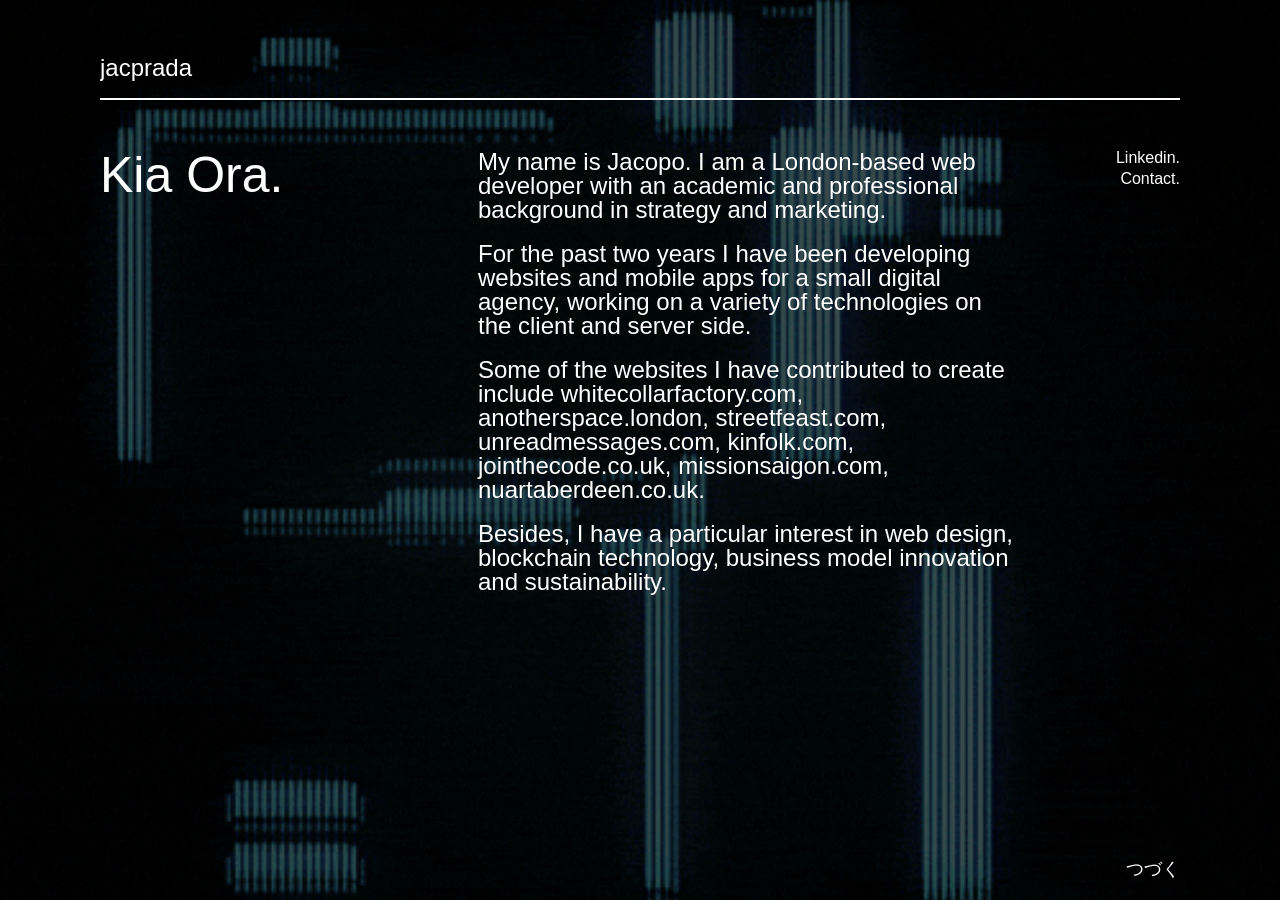
==== index.html @ fb492d65 "php file removed, html file renamed" ====
<!doctype html>
<html lang="en">
  <head>
    <title>Jac Prada</title>
    <link rel="apple-touch-icon" sizes="57x57" href="favicon/apple-icon-57x57.png">
    <link rel="apple-touch-icon" sizes="60x60" href="favicon/apple-icon-60x60.png">
    <link rel="apple-touch-icon" sizes="72x72" href="favicon/apple-icon-72x72.png">
    <link rel="apple-touch-icon" sizes="76x76" href="favicon/apple-icon-76x76.png">
    <link rel="apple-touch-icon" sizes="114x114" href="favicon/apple-icon-114x114.png">
    <link rel="apple-touch-icon" sizes="120x120" href="favicon/apple-icon-120x120.png">
    <link rel="apple-touch-icon" sizes="144x144" href="favicon/apple-icon-144x144.png">
    <link rel="apple-touch-icon" sizes="152x152" href="favicon/apple-icon-152x152.png">
    <link rel="apple-touch-icon" sizes="180x180" href="favicon/apple-icon-180x180.png">
    <link rel="icon" type="image/png" sizes="192x192"  href="favicon/android-icon-192x192.png">
    <link rel="icon" type="image/png" sizes="32x32" href="favicon/favicon-32x32.png">
    <link rel="icon" type="image/png" sizes="96x96" href="favicon/favicon-96x96.png">
    <link rel="icon" type="image/png" sizes="16x16" href="favicon/favicon-16x16.png">
    <link rel="manifest" href="favicon/manifest.json">
    <meta name="msapplication-TileColor" content="#ffffff">
    <meta name="msapplication-TileImage" content="favicon/ms-icon-144x144.png">
    <meta name="theme-color" content="#ffffff">
    <meta charset="UTF-8">
    <meta name="viewport" content="width=device-width, initial-scale=1">
    <link rel="stylesheet" href="css/reset.css">
    <link rel="stylesheet" href="css/style.css">
    <script type="text/javascript" src="js/app.js"></script>
  </head>
  <body class="body">
    <div class="body__opacity"></div>
    <div class="body__background"></div>

    <header class="header">
      <div class="header__top">
        <div class="header__title">jacprada</div>
        <div class="header__bar"></div>
      </div>
    </header>

    <main class="main">
      <div class="main__central">
        <div class="main__inner main__inner--left">
          <p id="randomWordContainer">Hello.</p>
        </div>
        <div class="main__inner main__inner--center">
          <p>My name is Jacopo. I am a London-based web developer with an academic and professional background in strategy and marketing.</p>
          <p>For the past two years I have been developing websites and mobile apps for a small digital agency, working on a variety of technologies on the client and server side.</p>
          <p>Some of the websites I have contributed to create include <a class="main__link main__link--center" href="http://whitecollarfactory.com/" target="_blank">whitecollarfactory.com</a>, <a class="main__link main__link--center" href="http://anotherspace.london/" target="_blank">anotherspace.london</a>, <a class="main__link main__link--center" href="https://www.streetfeast.com/" target="_blank">streetfeast.com</a>, <a class="main__link main__link--center" href="http://unreadmessages.com/" target="_blank">unreadmessages.com</a>, <a class="main__link main__link--center" href="https://kinfolk.com/" target="_blank">kinfolk.com</a>, <a class="main__link main__link--center" href="http://jointhecode.co.uk/" target="_blank">jointhecode.co.uk</a>, <a class="main__link main__link--center" href="http://missionsaigon.com/" target="_blank">missionsaigon.com</a>, <a class="main__link main__link--center" href="http://nuartaberdeen.co.uk/" target="_blank">nuartaberdeen.co.uk</a>.</p>
          <p>Besides, I have a particular interest in web design, blockchain technology, business model innovation and sustainability.</p>
        </div>
        <div class="main__inner main__inner--right">
          <a class="main__link main__link--right" href="https://www.linkedin.com/in/jacprada/" target="_blank">Linkedin.</a>
          <a class="main__link main__link--right" href="mailto:jac@tortugalabs.io">Contact.</a>
        </div>
      </div>
    </main>

    <footer class="footer">
      <p class="footer__inner">つづく</p>
    </footer>
  </body>
</html>
---- css/style.css ----
.body {
  box-sizing: border-box;
  color: white;
  font-family: Helvetica, "HelveticaNeue-Light", "Helvetica Neue Light", "Helvetica Neue", Helvetica, Arial, "Lucida Grande", sans-serif;
  font-weight: 500;
  margin: 0 auto;
  padding: 0 100px;
  width: 100vw;
}

::selection {
  background: #FC9ACC; /* WebKit/Blink Browsers */
}
::-moz-selection {
  background: #FC9ACC; /* Gecko Browsers */
}

.body__background {
  background-image: url('../img/animated_background.gif');
  background-position: center;
  background-repeat: no-repeat;
  background-size: cover;
  height: 100vh;
  left: 0;
  position: fixed;
  top: 0;
  width: 100vw;
  z-index: -2;
}

.body__opacity {
  background-color: rgba(0,0,0,0.7);
  height: 100vh;
  left: 0;
  position: fixed;
  top: 0;
  width: 100vw;
  z-index: -1;
}


.header {
  margin: 0 auto;
  width: 100%;
}

.header__top {
  display: flex;
  height: 100px;
  overflow: hidden;
  position: relative;
  width: 100%;
}

.header__bar {
  background-color: white;
  bottom: 0;
  display: block;
  height: 2px;
  left: 0;
  position: absolute;
  width: 100%;
}

.header__title {
  display: flex;
  flex-direction: column;
  font-size: 28px;
  justify-content: flex-end;
  opacity: 1;
  padding-bottom: 20px;
  position: relative;
  width: 100%;
  z-index: 11;
}

.main {
  min-height: calc(100vh - 140px);
}

.main__central {
  display: flex;
}

.main__inner {
  padding: 50px 0;
}

.main__inner--left {
  font-size: 60px;
  margin-right: 5%;
  width: 30%;
}

.main__inner--center {
  font-size: 28px;
  margin-right: 5%;
  width: 50%;
}

.main__inner--center p:not(:last-of-type) {
  margin-bottom: 20px;
}

.main__inner--right {
  text-align: right;
  width: 10%;
}

.main__link {
  color: white;
  cursor: pointer;

  position: relative;
  text-decoration: none;
}

.main__link:before {
  background-color: white;
  bottom: 0;
  content: '';
  height: 2px;
  left: 0;
  position: absolute;
  -webkit-transition: all 0.25s ease 0s;
  transition: all 0.25s ease 0s;
  visibility: hidden;
  width: 0;
}

.main__link:hover:before {
  visibility: visible;
  width: 100%;
}

.main__link--right {
  clear: right;
  display: block;
  float: right;
  font-size: 18px;
}

.main__link--right:before {
  bottom: -1px;
}

.main__link:not(:last-of-type) {
  margin-bottom: 5px;
}

.footer {
  height: 40px;
  position: relative;
  width: 100%;
  z-index: 2;
}

.footer__inner {
  font-size: 18px;
  text-align: right;
  width: 100%;
}

/*Responsiveness*/
@media screen and (max-width: 1350px) {
  .header__title {
    font-size: 24px;
  }

  .main__inner--left {
    font-size: 50px;
  }

  .main__inner--center {
      font-size: 24px;
  }

  .main__link--right {
    font-size: 16px;
  }
}

@media screen and (max-width: 850px) {
  .body {
    padding: 0 50px;
  }

  .main__central {
    flex-direction: column;
  }

  .main__inner--left {
    margin-right: 0;
    padding: 45px 0 15px 0;
    width: 100%;
  }

  .main__inner--center {
    font-weight: 100;
    margin-right: 0;
    padding: 15px 0;
    width: 100%;
  }

  .main__inner--right {
    font-weight: 100;
    padding: 15px 0;
    text-align: left;
    width: 100%;
  }

  .main__link--right {
    clear: left;
    float: left;
  }
}

@media screen and (max-width: 600px) {
  .body {
    padding: 0 15px;
  }

  .header__top {
    height: 75px;
  }

  .header__title {
    font-size: 22px;
    padding-bottom: 15px;
  }

  .main {
    min-height: calc(100vh - 115px);
  }

  .main__inner--left {
    font-size: 40px;
  }

  .main__inner--center {
    font-size: 20px;
  }

  .main__inner--center p:not(:last-of-type) {
    margin-bottom: 15px;
  }

  .main__link--right {
    font-size: 14px;
  }

  .footer__inner {
    font-size: 16px;
  }
}

@media screen and (max-width: 400px) {
  .main__inner--left {
    padding: 30px 0 15px 0;
  }

  .main__inner--center {
    font-size: 18px;
  }
}

@media screen and (max-width: 320px) {
  .header__title {
    font-size: 20px;
  }

  .main__inner--left {
    font-size: 35px;
  }

  .main__inner--center {
    font-size: 16px;
  }

  .footer__inner {
    font-size: 14px;
  }
}
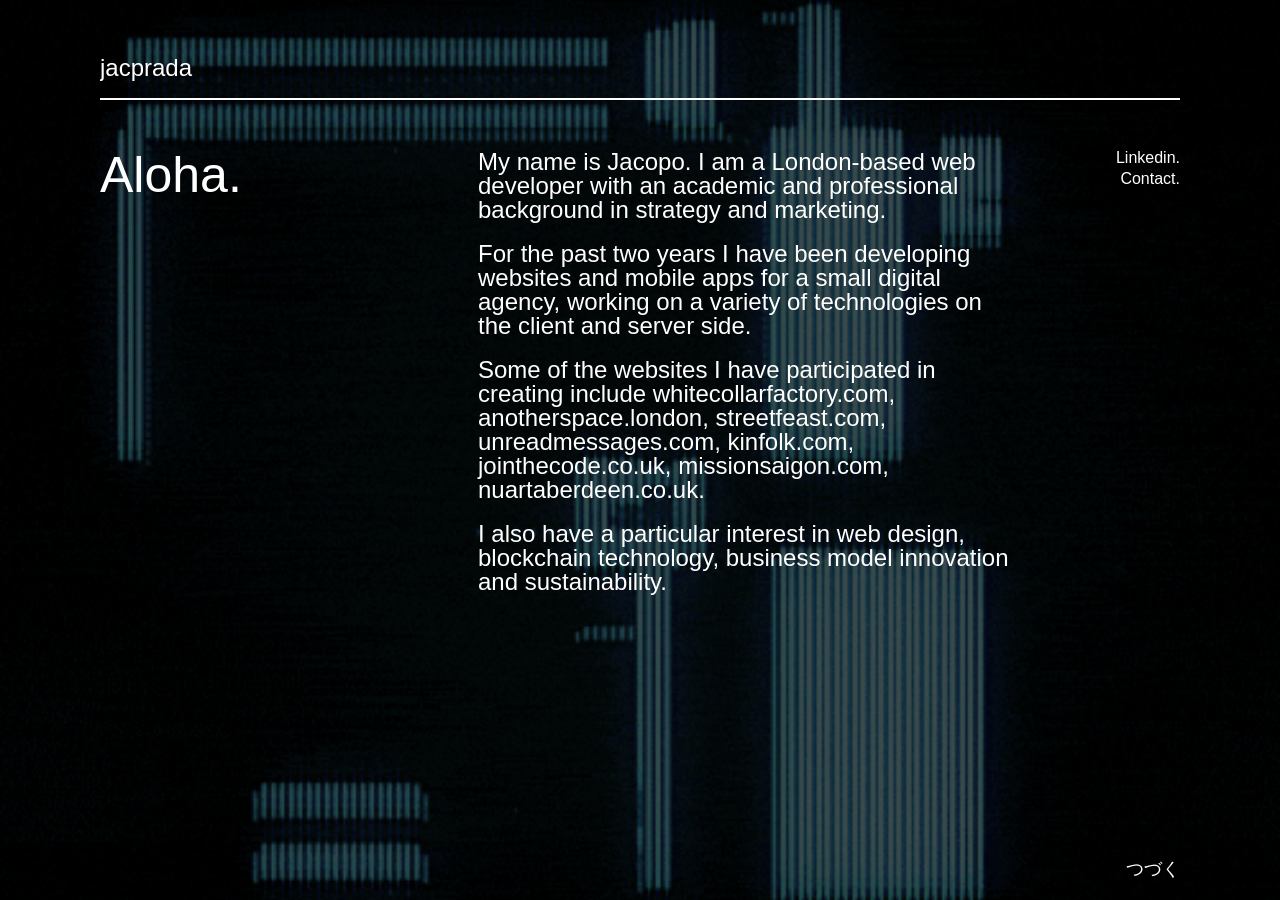
==== commit 617c7f7d: "copy changed" ====
--- a/index.html
+++ b/index.html
@@ -44,8 +44,8 @@
         <div class="main__inner main__inner--center">
           <p>My name is Jacopo. I am a London-based web developer with an academic and professional background in strategy and marketing.</p>
           <p>For the past two years I have been developing websites and mobile apps for a small digital agency, working on a variety of technologies on the client and server side.</p>
-          <p>Some of the websites I have contributed to create include <a class="main__link main__link--center" href="http://whitecollarfactory.com/" target="_blank">whitecollarfactory.com</a>, <a class="main__link main__link--center" href="http://anotherspace.london/" target="_blank">anotherspace.london</a>, <a class="main__link main__link--center" href="https://www.streetfeast.com/" target="_blank">streetfeast.com</a>, <a class="main__link main__link--center" href="http://unreadmessages.com/" target="_blank">unreadmessages.com</a>, <a class="main__link main__link--center" href="https://kinfolk.com/" target="_blank">kinfolk.com</a>, <a class="main__link main__link--center" href="http://jointhecode.co.uk/" target="_blank">jointhecode.co.uk</a>, <a class="main__link main__link--center" href="http://missionsaigon.com/" target="_blank">missionsaigon.com</a>, <a class="main__link main__link--center" href="http://nuartaberdeen.co.uk/" target="_blank">nuartaberdeen.co.uk</a>.</p>
-          <p>Besides, I have a particular interest in web design, blockchain technology, business model innovation and sustainability.</p>
+          <p>Some of the websites I have participated in creating include <a class="main__link main__link--center" href="http://whitecollarfactory.com/" target="_blank">whitecollarfactory.com</a>, <a class="main__link main__link--center" href="http://anotherspace.london/" target="_blank">anotherspace.london</a>, <a class="main__link main__link--center" href="https://www.streetfeast.com/" target="_blank">streetfeast.com</a>, <a class="main__link main__link--center" href="http://unreadmessages.com/" target="_blank">unreadmessages.com</a>, <a class="main__link main__link--center" href="https://kinfolk.com/" target="_blank">kinfolk.com</a>, <a class="main__link main__link--center" href="http://jointhecode.co.uk/" target="_blank">jointhecode.co.uk</a>, <a class="main__link main__link--center" href="http://missionsaigon.com/" target="_blank">missionsaigon.com</a>, <a class="main__link main__link--center" href="http://nuartaberdeen.co.uk/" target="_blank">nuartaberdeen.co.uk</a>.</p>
+          <p>I also have a particular interest in web design, blockchain technology, business model innovation and sustainability.</p>
         </div>
         <div class="main__inner main__inner--right">
           <a class="main__link main__link--right" href="https://www.linkedin.com/in/jacprada/" target="_blank">Linkedin.</a>
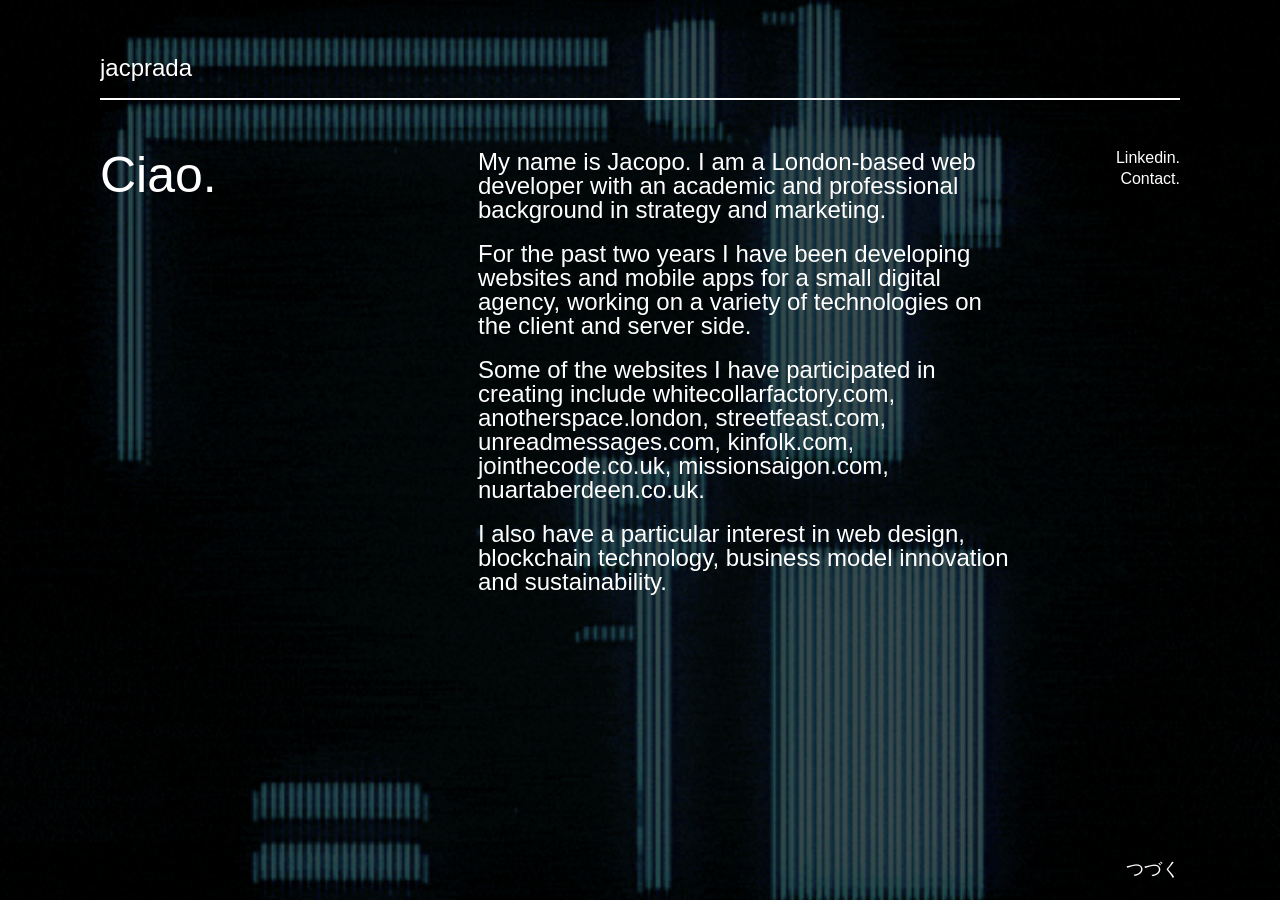
==== commit adbe950a: "meta tags added" ====
--- a/index.html
+++ b/index.html
@@ -20,6 +20,9 @@
     <meta name="msapplication-TileImage" content="favicon/ms-icon-144x144.png">
     <meta name="theme-color" content="#ffffff">
     <meta charset="UTF-8">
+    <meta name="description" content="London-based web developer with an academic and professional background in strategy and marketing.">
+    <meta name="keywords" content="Jac Prada,Web Development,Strategy,Marketing,London">
+    <meta name="author" content="Jac Prada - Tortuga Labs">
     <meta name="viewport" content="width=device-width, initial-scale=1">
     <link rel="stylesheet" href="css/reset.css">
     <link rel="stylesheet" href="css/style.css">
--- a/css/style.css
+++ b/css/style.css
@@ -1,4 +1,5 @@
 .body {
+  background-color: black;
   box-sizing: border-box;
   color: white;
   font-family: Helvetica, "HelveticaNeue-Light", "Helvetica Neue Light", "Helvetica Neue", Helvetica, Arial, "Lucida Grande", sans-serif;
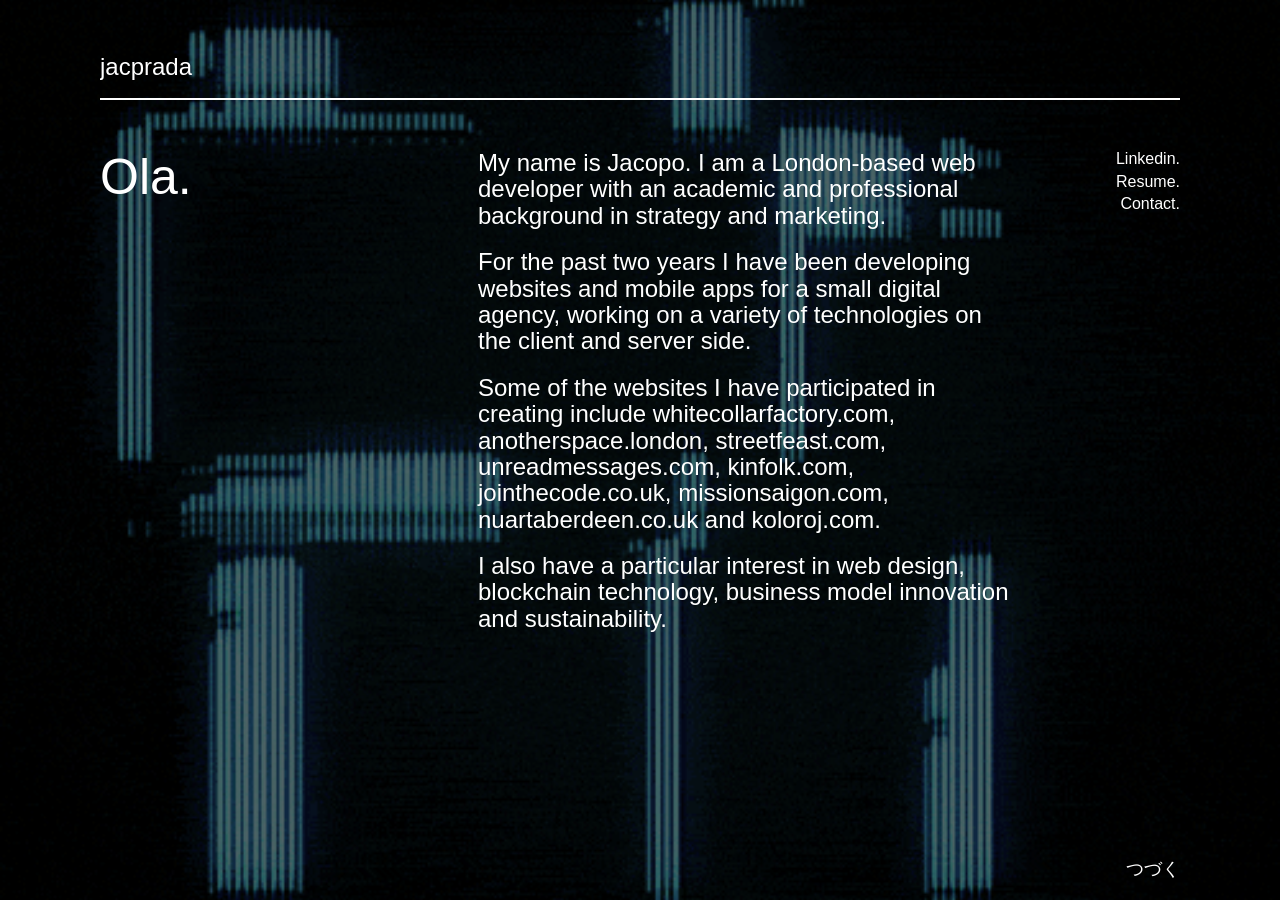
==== commit f1d662a3: "futura font family, new project and resume added" ====
--- a/index.html
+++ b/index.html
@@ -47,11 +47,12 @@
         <div class="main__inner main__inner--center">
           <p>My name is Jacopo. I am a London-based web developer with an academic and professional background in strategy and marketing.</p>
           <p>For the past two years I have been developing websites and mobile apps for a small digital agency, working on a variety of technologies on the client and server side.</p>
-          <p>Some of the websites I have participated in creating include <a class="main__link main__link--center" href="http://whitecollarfactory.com/" target="_blank">whitecollarfactory.com</a>, <a class="main__link main__link--center" href="http://anotherspace.london/" target="_blank">anotherspace.london</a>, <a class="main__link main__link--center" href="https://www.streetfeast.com/" target="_blank">streetfeast.com</a>, <a class="main__link main__link--center" href="http://unreadmessages.com/" target="_blank">unreadmessages.com</a>, <a class="main__link main__link--center" href="https://kinfolk.com/" target="_blank">kinfolk.com</a>, <a class="main__link main__link--center" href="http://jointhecode.co.uk/" target="_blank">jointhecode.co.uk</a>, <a class="main__link main__link--center" href="http://missionsaigon.com/" target="_blank">missionsaigon.com</a>, <a class="main__link main__link--center" href="http://nuartaberdeen.co.uk/" target="_blank">nuartaberdeen.co.uk</a>.</p>
+          <p>Some of the websites I have participated in creating include <a class="main__link main__link--center" href="http://whitecollarfactory.com/" target="_blank">whitecollarfactory.com</a>, <a class="main__link main__link--center" href="http://anotherspace.london/" target="_blank">anotherspace.london</a>, <a class="main__link main__link--center" href="https://www.streetfeast.com/" target="_blank">streetfeast.com</a>, <a class="main__link main__link--center" href="http://unreadmessages.com/" target="_blank">unreadmessages.com</a>, <a class="main__link main__link--center" href="https://kinfolk.com/" target="_blank">kinfolk.com</a>, <a class="main__link main__link--center" href="http://jointhecode.co.uk/" target="_blank">jointhecode.co.uk</a>, <a class="main__link main__link--center" href="http://missionsaigon.com/" target="_blank">missionsaigon.com</a>, <a class="main__link main__link--center" href="http://nuartaberdeen.co.uk/" target="_blank">nuartaberdeen.co.uk</a> and <a class="main__link main__link--center" href="https://koloroj.herokuapp.com/" target="_blank">koloroj.com</a>.</p>
           <p>I also have a particular interest in web design, blockchain technology, business model innovation and sustainability.</p>
         </div>
         <div class="main__inner main__inner--right">
           <a class="main__link main__link--right" href="https://www.linkedin.com/in/jacprada/" target="_blank">Linkedin.</a>
+          <a class="main__link main__link--right" href="doc/jp-cv.pdf" target="_blank">Resume.</a>
           <a class="main__link main__link--right" href="mailto:jac@tortugalabs.io">Contact.</a>
         </div>
       </div>
--- a/css/style.css
+++ b/css/style.css
@@ -3,6 +3,7 @@
   box-sizing: border-box;
   color: white;
   font-family: Helvetica, "HelveticaNeue-Light", "Helvetica Neue Light", "Helvetica Neue", Helvetica, Arial, "Lucida Grande", sans-serif;
+  line-height: 1.1;
   font-weight: 500;
   margin: 0 auto;
   padding: 0 100px;
@@ -18,6 +19,7 @@
 
 .body__background {
   background-image: url('../img/animated_background.gif');
+  /*background-image: url('../img/halt.gif');*/
   background-position: center;
   background-repeat: no-repeat;
   background-size: cover;
@@ -30,7 +32,8 @@
 }
 
 .body__opacity {
-  background-color: rgba(0,0,0,0.7);
+  background-color: rgba(0,0,0,0.6);
+  /*background-color: rgba(9,40,68,0.9);*/
   height: 100vh;
   left: 0;
   position: fixed;
@@ -66,6 +69,7 @@
 .header__title {
   display: flex;
   flex-direction: column;
+  font-family: Futura, "Trebuchet MS", Arial, sans-serif;
   font-size: 28px;
   justify-content: flex-end;
   opacity: 1;
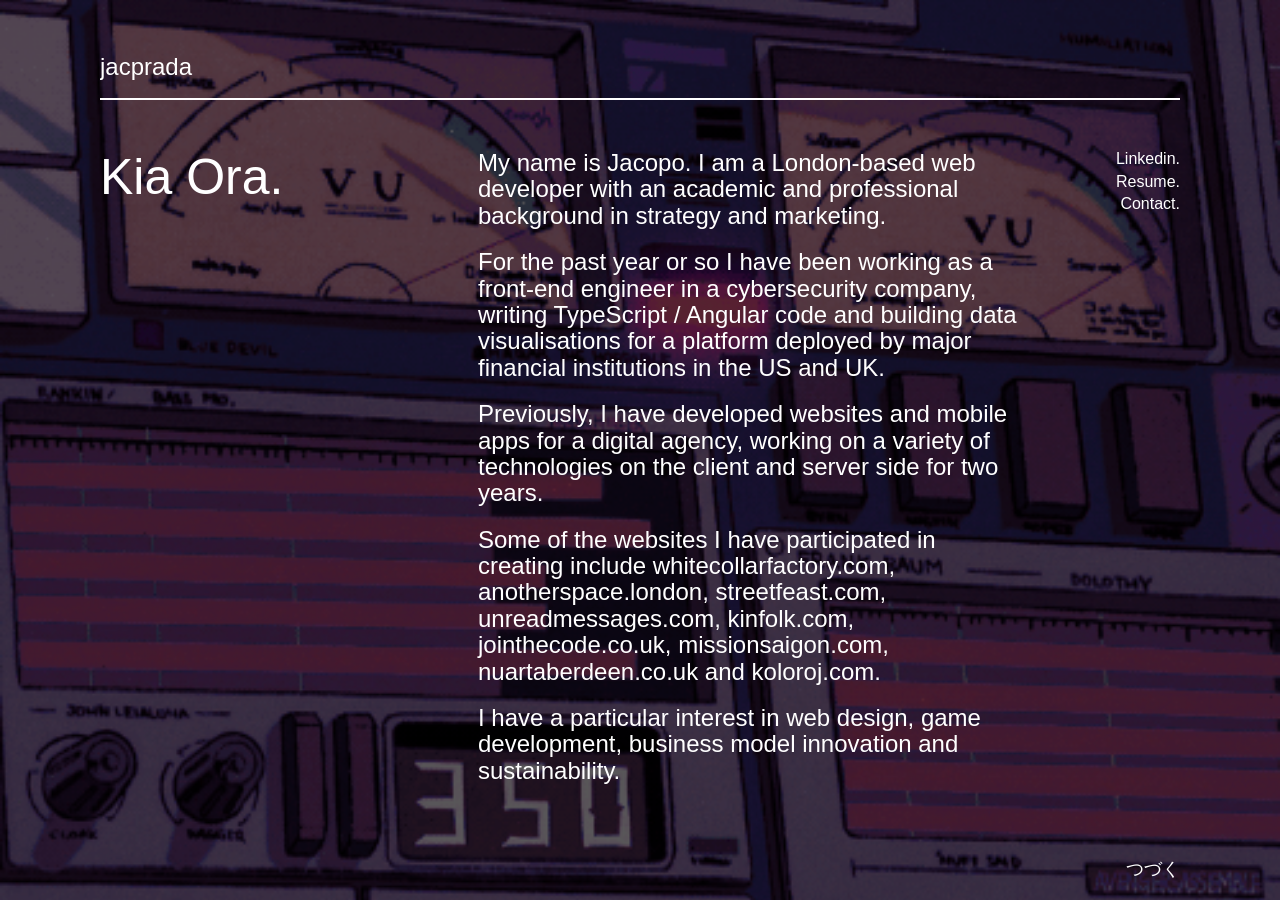
==== commit 9da66a3e: "copy and styling updated" ====
--- a/index.html
+++ b/index.html
@@ -46,9 +46,10 @@
         </div>
         <div class="main__inner main__inner--center">
           <p>My name is Jacopo. I am a London-based web developer with an academic and professional background in strategy and marketing.</p>
-          <p>For the past two years I have been developing websites and mobile apps for a small digital agency, working on a variety of technologies on the client and server side.</p>
+          <p>For the past year or so I have been working as a front-end engineer in a cybersecurity company, writing TypeScript / Angular code and building data visualisations for a platform deployed by major financial institutions in the US and UK.</p>
+          <p>Previously, I have developed websites and mobile apps for a digital agency, working on a variety of technologies on the client and server side for two years.</p>
           <p>Some of the websites I have participated in creating include <a class="main__link main__link--center" href="http://whitecollarfactory.com/" target="_blank">whitecollarfactory.com</a>, <a class="main__link main__link--center" href="http://anotherspace.london/" target="_blank">anotherspace.london</a>, <a class="main__link main__link--center" href="https://www.streetfeast.com/" target="_blank">streetfeast.com</a>, <a class="main__link main__link--center" href="http://unreadmessages.com/" target="_blank">unreadmessages.com</a>, <a class="main__link main__link--center" href="https://kinfolk.com/" target="_blank">kinfolk.com</a>, <a class="main__link main__link--center" href="http://jointhecode.co.uk/" target="_blank">jointhecode.co.uk</a>, <a class="main__link main__link--center" href="http://missionsaigon.com/" target="_blank">missionsaigon.com</a>, <a class="main__link main__link--center" href="http://nuartaberdeen.co.uk/" target="_blank">nuartaberdeen.co.uk</a> and <a class="main__link main__link--center" href="https://koloroj.herokuapp.com/" target="_blank">koloroj.com</a>.</p>
-          <p>I also have a particular interest in web design, blockchain technology, business model innovation and sustainability.</p>
+          <p>I have a particular interest in web design, game development, business model innovation and sustainability.</p>
         </div>
         <div class="main__inner main__inner--right">
           <a class="main__link main__link--right" href="https://www.linkedin.com/in/jacprada/" target="_blank">Linkedin.</a>
--- a/css/style.css
+++ b/css/style.css
@@ -4,7 +4,7 @@
   color: white;
   font-family: Helvetica, "HelveticaNeue-Light", "Helvetica Neue Light", "Helvetica Neue", Helvetica, Arial, "Lucida Grande", sans-serif;
   line-height: 1.1;
-  font-weight: 500;
+  font-weight: 100;
   margin: 0 auto;
   padding: 0 100px;
   width: 100vw;
@@ -18,8 +18,7 @@
 }
 
 .body__background {
-  background-image: url('../img/animated_background.gif');
-  /*background-image: url('../img/halt.gif');*/
+  background-image: url('../img/controls.gif');
   background-position: center;
   background-repeat: no-repeat;
   background-size: cover;
@@ -32,8 +31,7 @@
 }
 
 .body__opacity {
-  background-color: rgba(0,0,0,0.6);
-  /*background-color: rgba(9,40,68,0.9);*/
+  background-color: rgba(0,0,0,0.65);
   height: 100vh;
   left: 0;
   position: fixed;
@@ -70,7 +68,7 @@
   display: flex;
   flex-direction: column;
   font-family: Futura, "Trebuchet MS", Arial, sans-serif;
-  font-size: 28px;
+  font-size: 26px;
   justify-content: flex-end;
   opacity: 1;
   padding-bottom: 20px;
@@ -92,13 +90,13 @@
 }
 
 .main__inner--left {
-  font-size: 60px;
+  font-size: 56px;
   margin-right: 5%;
   width: 30%;
 }
 
 .main__inner--center {
-  font-size: 28px;
+  font-size: 24px;
   margin-right: 5%;
   width: 50%;
 }
